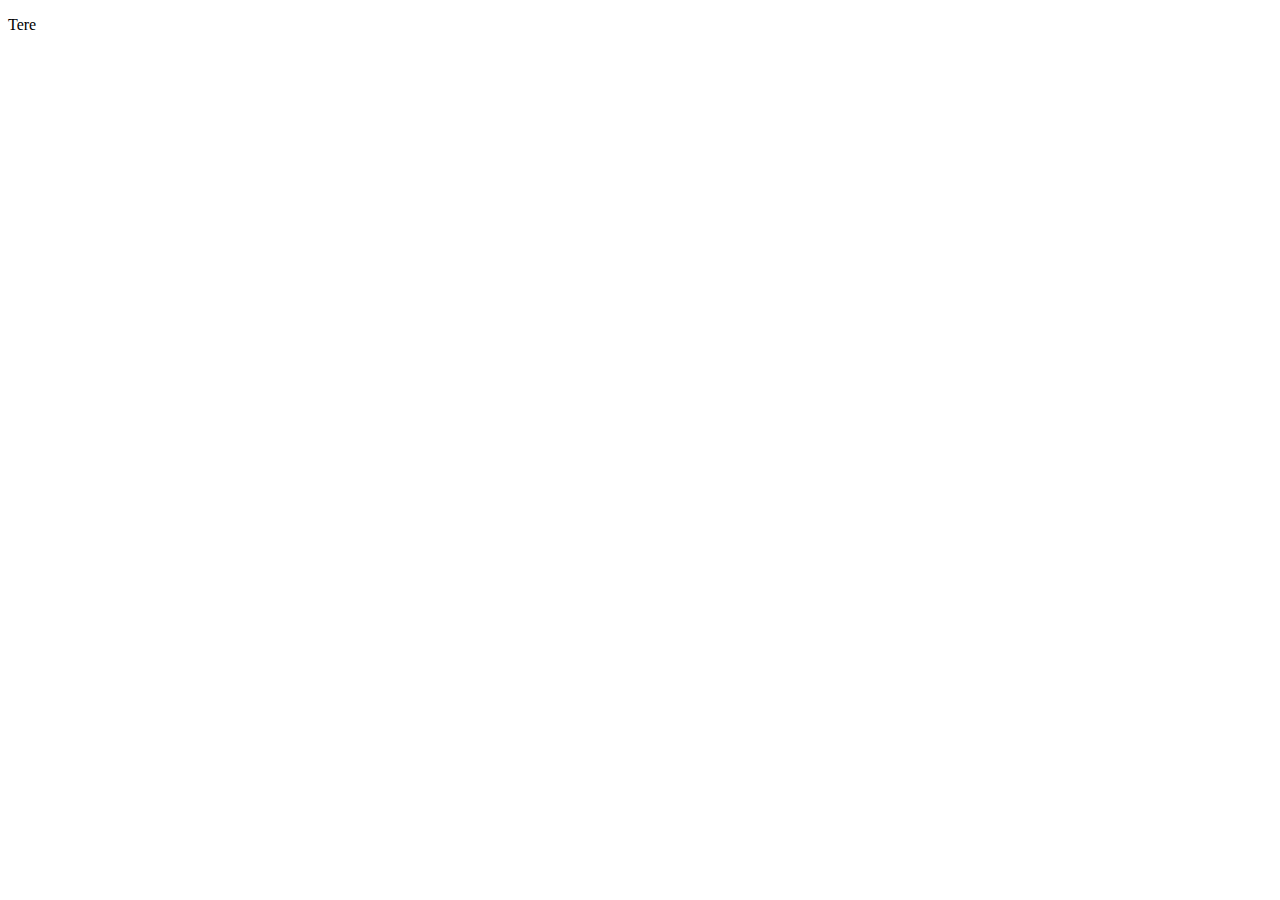
==== index.html @ dd6f39d8 "First test" ====
<!DOCTYPE html>
<html lang="en">
<head>
    <meta charset="UTF-8">
    <meta http-equiv="X-UA-Compatible" content="IE=edge">
    <meta name="viewport" content="width=device-width, initial-scale=1.0">
    <title>Document</title>
</head>
<body>
    <p>Tere</p>
</body>
</html>
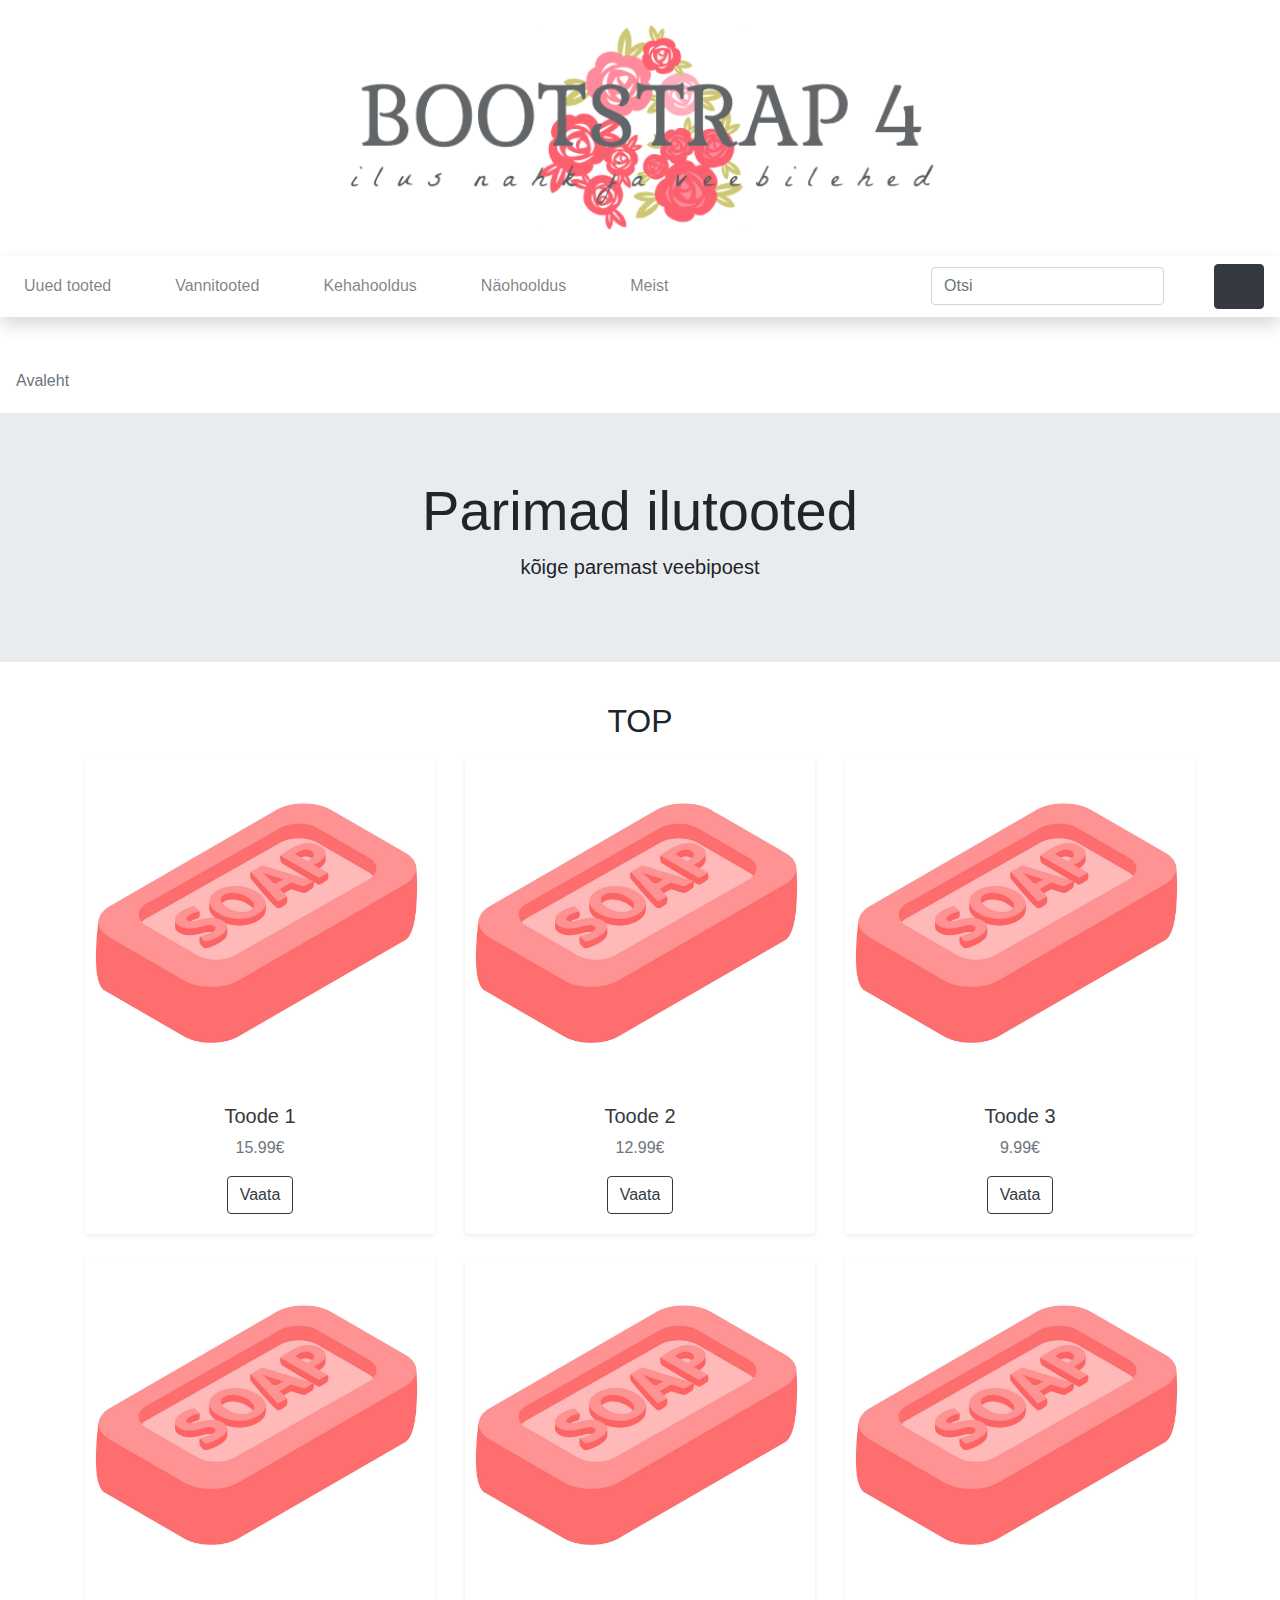
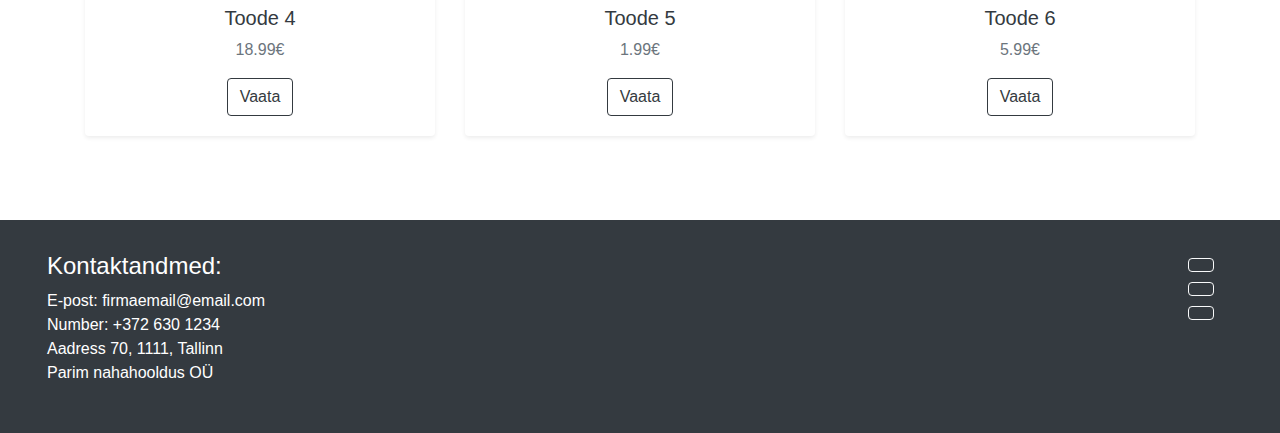
==== commit 577d94c1: "Release fix" ====
--- a/index.html
+++ b/index.html
@@ -1,12 +1,214 @@
-<!DOCTYPE html>
-<html lang="en">
+<!doctype html>
+<html lang="ee">
+
 <head>
-    <meta charset="UTF-8">
+    <meta charset="utf-8">
     <meta http-equiv="X-UA-Compatible" content="IE=edge">
-    <meta name="viewport" content="width=device-width, initial-scale=1.0">
-    <title>Document</title>
+    <meta name="viewport" content="width=device-width, initial-scale=1, shrink-to-fit=no">
+    <meta name="description" content="">
+    <meta name="author" content="">
+    <title>Avaleht</title>
+    <!-- Bootstrap CSS -->
+    <link rel="stylesheet" href="https://stackpath.bootstrapcdn.com/bootstrap/4.3.1/css/bootstrap.min.css"
+        integrity="sha384-ggOyR0iXCbMQv3Xipma34MD+dH/1fQ784/j6cY/iJTQUOhcWr7x9JvoRxT2MZw1T" crossorigin="anonymous">
+    <!-- ikoonid -->
+    <link rel="stylesheet" href="https://use.fontawesome.com/releases/v5.7.0/css/all.css"
+        integrity="sha384-lZN37f5QGtY3VHgisS14W3ExzMWZxybE1SJSEsQp9S+oqd12jhcu+A56Ebc1zFSJ" crossorigin="anonymous">
+    <!-- minu CSS -->
+    <link rel="stylesheet" href="custom.css">
 </head>
+
 <body>
-    <p>Tere</p>
+    <!-- päis --->
+    <header class="py-2">
+        <div class="container-fluid">
+            <div class="row">
+                <div class="col-lg-12 my-3 text-center"><a href="index.html"><img src="logo2.png" width="50%"></a></div>
+            </div>
+        </div>
+    </header>
+    <!-- navigatsioon -->
+    <nav class="navbar navbar-expand-lg navbar-light bg-white shadow">
+        <button class="navbar-toggler" type="button" data-toggle="collapse" data-target="#navbarNavDropdown"
+            aria-controls="navbarNavDropdown" aria-expanded="false" aria-label="Toggle navigation">
+            <span class="navbar-toggler-icon"></span>
+        </button>
+        <div class="collapse navbar-collapse" id="navbarNavDropdown">
+            <ul class="navbar-nav mr-auto">
+                <li class="nav-item"><a class="nav-link" href="#">Uued tooted</a></li>
+                <li class="nav-item dropdown">
+                    <a class="nav-link" href="#" id="navbarDropdownMenuLink" data-toggle="dropdown" aria-haspopup="true"
+                        aria-expanded="false">Vannitooted</a>
+                    <div class="dropdown-menu" aria-labelledby="navbarDropdownMenuLink">
+                        <a class="dropdown-item" href="#">Vannisoolad</a>
+                        <a class="dropdown-item" href="#">Vannipiimad</a>
+                        <a class="dropdown-item" href="#">Vannipommid</a>
+                        <a class="dropdown-item" href="list.html">Seebid ja du&scaron;igeelid</a>
+                    </div>
+                </li>
+                <li class="nav-item dropdown">
+                    <a class="nav-link" href="#" id="navbarDropdownMenuLink" data-toggle="dropdown" aria-haspopup="true"
+                        aria-expanded="false">Kehahooldus</a>
+                    <div class="dropdown-menu" aria-labelledby="navbarDropdownMenuLink">
+                        <a class="dropdown-item" href="#">Kehakreemid</a>
+                        <a class="dropdown-item" href="#">Keha&otilde;lid</a>
+                        <a class="dropdown-item" href="#">Kehakoorijad</a>
+                        <a class="dropdown-item" href="#">Deodorandid</a>
+                        <a class="dropdown-item" href="#">K&auml;te ja jalgade hooldus</a>
+                    </div>
+                </li>
+                <li class="nav-item dropdown">
+                    <a class="nav-link" href="#" id="navbarDropdownMenuLink" data-toggle="dropdown" aria-haspopup="true"
+                        aria-expanded="false">N&auml;ohooldus</a>
+                    <div class="dropdown-menu" aria-labelledby="navbarDropdownMenuLink">
+                        <a class="dropdown-item" href="#">Puhastus ja toniseerimine</a>
+                        <a class="dropdown-item" href="#">Niisutus ja toitmine</a>
+                        <a class="dropdown-item" href="#">Koorijad ja maskid</a>
+                    </div>
+                </li>
+                <li class="nav-item"><a class="nav-link" href="meist.html">Meist</a></li>
+            </ul>
+            <!-- search -->
+            <form class="form-inline my-2 my-lg-0">
+                <input class="form-control mr-sm-2" type="search" placeholder="Otsi" aria-label="Search">
+                <button class="btn btn-outline-white my-2 my-sm-0" type="submit"><svg class="lnr lnr-magnifier">
+                        <use xlink:href="#lnr-magnifier"></use>
+                    </svg></button>
+            </form>
+        </div>
+        <!-- cart -->
+        <a href="cart.html"><button class="btn btn-dark my-2 my-sm-0" type="submit"><svg class="lnr lnr-cart">
+                <use xlink:href="#lnr-cart"></use>
+            </svg></button></a>
+    </nav>
+    <!-- breadcrumb -->
+    <section>
+        <nav aria-label="breadcrumb">
+            <ol class="breadcrumb bg-white my-2">
+                <li class="breadcrumb-item  active">Avaleht</a></li>
+            </ol>
+        </nav>
+    </section>
+    <!-- jumbotron --->
+    <!-- TODO! --->
+    <div class="jumbotron jumbotron-fluid">
+        <div class="container text-center">
+            <h1 class="display-4">Parimad ilutooted</h1>
+            <p class="lead">kõige paremast veebipoest</p>
+        </div>
+    </div>
+    <!-- tooted --->
+    <section>
+        <div class="container">
+            <h2 class="h mb-3">TOP</h2>
+            <div class="row">
+                <div class="col-md-4 mb-4">
+                    <div class="card shadow-sm border-0 h-100 text-center"><a href="#"><img src="soap.png" alt=""
+                                class="card-img-top"></a>
+                        <div class="card-body">
+                            <h5> <a href="#" class="text-dark">Toode 1</a></h5>
+                            <p class="text-muted card-text"> 15.99&#8364;</p>
+                            <a role="button" href="#" class="btn btn-outline-dark">Vaata</a>
+                        </div>
+                    </div>
+                </div>
+                <div class="col-md-4 mb-4">
+                    <div class="card shadow-sm border-0 h-100 text-center"><a href="#"><img src="soap.png" alt=""
+                                class="card-img-top"></a>
+                        <div class="card-body">
+                            <h5> <a href="#" class="text-dark">Toode 2</a></h5>
+                            <p class="text-muted card-text"> 12.99&#8364;</p>
+                            <a role="button" href="#" class="btn btn-outline-dark">Vaata</a>
+                        </div>
+                    </div>
+                </div>
+                <div class="col-md-4 mb-4">
+                    <div class="card shadow-sm border-0 h-100 text-center"><a href="#"><img src="soap.png" alt=""
+                                class="card-img-top"></a>
+                        <div class="card-body">
+                            <h5> <a href="#" class="text-dark">Toode 3</a></h5>
+                            <p class="text-muted card-text"> 9.99&#8364;</p>
+                            <a role="button" href="#" class="btn btn-outline-dark">Vaata</a>
+                        </div>
+                    </div>
+                </div>
+                <div class="col-md-4 mb-4">
+                    <div class="card shadow-sm border-0 h-100 text-center"><a href="#"><img src="soap.png" alt=""
+                                class="card-img-top"></a>
+                        <div class="card-body">
+                            <h5> <a href="#" class="text-dark">Toode 4</a></h5>
+                            <p class="text-muted card-text"> 18.99&#8364;</p>
+                            <a role="button" href="#" class="btn btn-outline-dark">Vaata</a>
+                        </div>
+                    </div>
+                </div>
+                <div class="col-md-4 mb-4">
+                    <div class="card shadow-sm border-0 h-100 text-center"><a href="#"><img src="soap.png" alt=""
+                                class="card-img-top"></a>
+                        <div class="card-body">
+                            <h5> <a href="#" class="text-dark">Toode 5</a></h5>
+                            <p class="text-muted card-text"> 1.99&#8364;</p>
+                            <a role="button" href="#" class="btn btn-outline-dark">Vaata</a>
+                        </div>
+                    </div>
+                </div>
+                <div class="col-md-4 mb-4">
+                    <div class="card shadow-sm border-0 h-100 text-center"><a href="#"><img src="soap.png" alt=""
+                                class="card-img-top"></a>
+                        <div class="card-body">
+                            <h5> <a href="#" class="text-dark">Toode 6</a></h5>
+                            <p class="text-muted card-text"> 5.99&#8364;</p>
+                            <a role="button" href="#" class="btn btn-outline-dark">Vaata</a>
+                        </div>
+                    </div>
+                </div>
+            </div>
+        </div>
+    </section>
+    <!-- jalus --->
+    <footer class="bg-dark">
+        <div class="container-fluid">
+            <div class="row">
+                <div class="col-6 text-white">
+                    <h4>Kontaktandmed: </h4>
+                    <ul class="list-unstyled">
+                        <li>E-post: firmaemail@email.com</li>
+                        <li>Number: +372 630 1234</li>
+                        <li>Aadress 70, 1111, Tallinn</li>
+                        <li>Parim nahahooldus OÜ</li>
+                    </ul>
+                </div>
+                <div class="col-6 text-right">
+                    <div class="col-lg-12">
+                        <a class="btn btn-outline-light btn-floating m-1" href="#" role="button">
+                            <i class="fab fa-facebook"></i>
+                        </a>
+                    </div>
+                    <div class="col-12">
+                        <a class="btn btn-outline-light btn-floating m-1" href="#" role="button">
+                            <i class="fab fa-instagram"></i>
+                        </a>
+                    </div>
+                    <div class="col-12">
+                        <a class="btn btn-outline-light btn-floating m-1" href="#" role="button">
+                            <i class="fab fa-linkedin"></i>
+                        </a>
+                    </div>
+                </div>
+            </div>
+        </div>
+    </footer>
+    <!-- jQuery, Popper.js, Bootstrap JS -->
+    <script src="https://code.jquery.com/jquery-3.3.1.slim.min.js"
+        integrity="sha384-q8i/X+965DzO0rT7abK41JStQIAqVgRVzpbzo5smXKp4YfRvH+8abtTE1Pi6jizo"
+        crossorigin="anonymous"></script>
+    <script src="https://cdnjs.cloudflare.com/ajax/libs/popper.js/1.14.7/umd/popper.min.js"
+        integrity="sha384-UO2eT0CpHqdSJQ6hJty5KVphtPhzWj9WO1clHTMGa3JDZwrnQq4sF86dIHNDz0W1"
+        crossorigin="anonymous"></script>
+    <script src="https://stackpath.bootstrapcdn.com/bootstrap/4.3.1/js/bootstrap.min.js"
+        integrity="sha384-JjSmVgyd0p3pXB1rRibZUAYoIIy6OrQ6VrjIEaFf/nJGzIxFDsf4x0xIM+B07jRM"
+        crossorigin="anonymous"></script>
+    <script src="https://cdn.linearicons.com/free/1.0.0/svgembedder.min.js"></script>
 </body>
+
 </html>--- a/custom.css
+++ b/custom.css
@@ -0,0 +1,38 @@
+.lnr {
+    display: inline-block;
+    fill: currentColor;
+    width: 1em;
+    height: 1em;
+    vertical-align: -0.05em;
+    stroke-width: 2;
+}
+
+.lnr-cart {
+    width: 1.5em;
+    height: 1.5em;
+}
+
+.lnr-magnifier {
+    color: #000000;   
+}
+
+.navbar-nav li {
+    margin-right: 3em;
+}
+
+section {
+    margin-top: 40px;
+}
+
+.h {
+    text-align: center;
+}
+
+.card-body {
+    align-content: center;
+}
+
+footer {
+    margin-top: 60px;
+    padding: 2em;
+}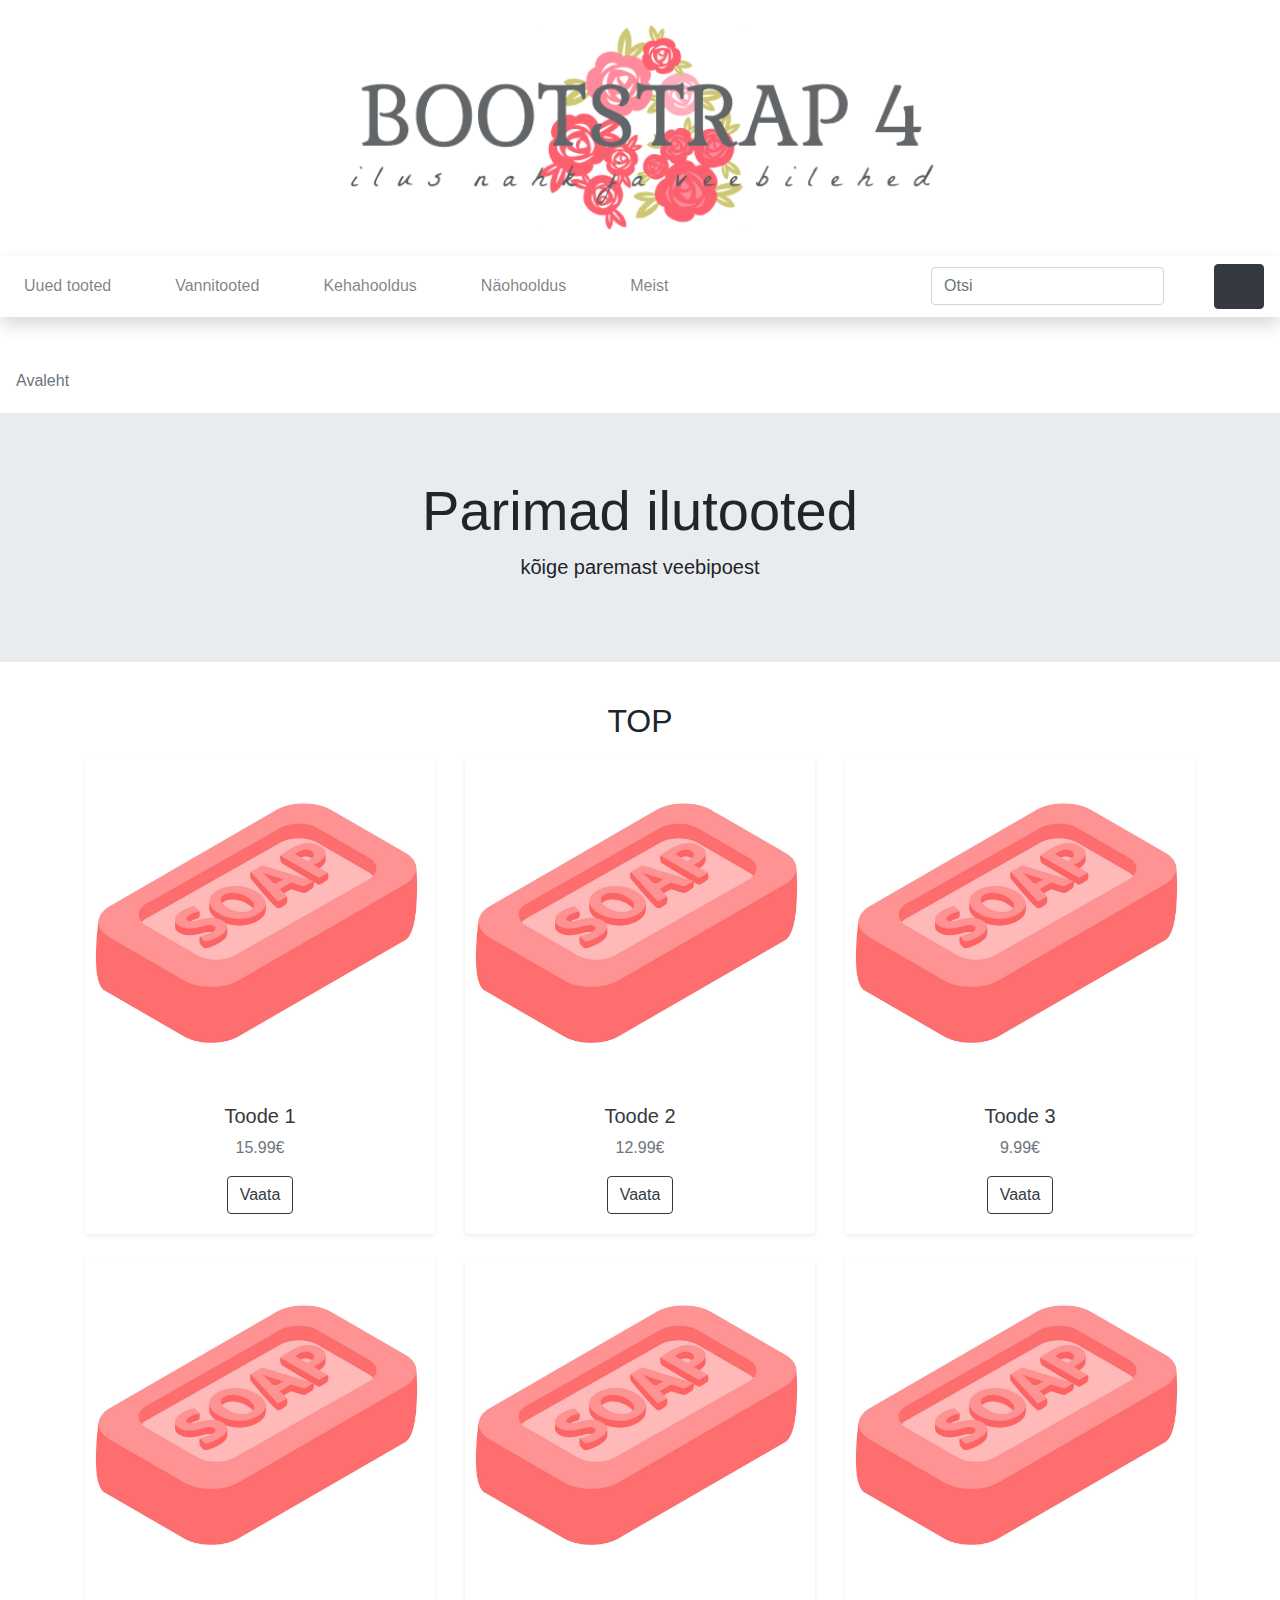
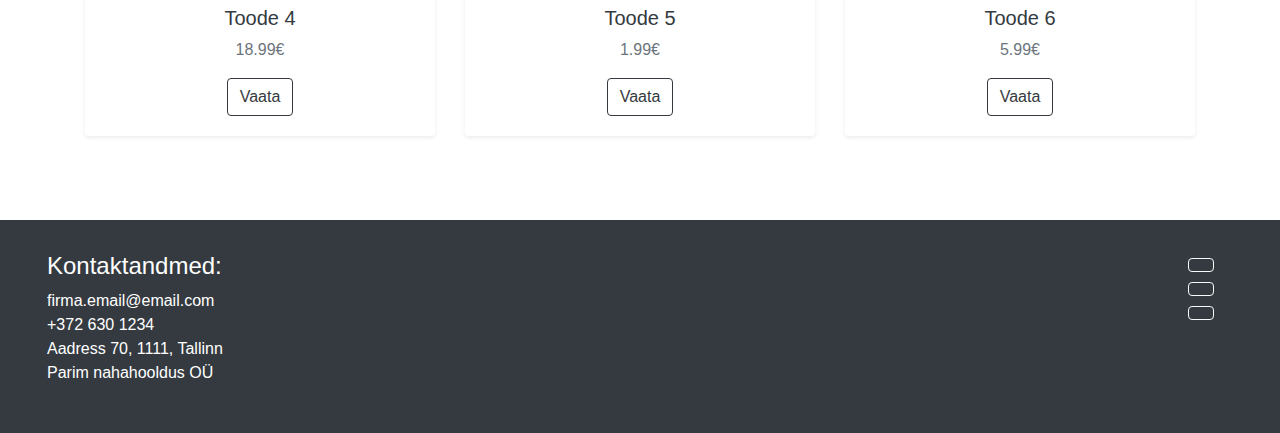
==== commit 3be5e1b9: "footer for mobile" ====
--- a/index.html
+++ b/index.html
@@ -90,7 +90,6 @@
         </nav>
     </section>
     <!-- jumbotron --->
-    <!-- TODO! --->
     <div class="jumbotron jumbotron-fluid">
         <div class="container text-center">
             <h1 class="display-4">Parimad ilutooted</h1>
@@ -108,7 +107,7 @@
                         <div class="card-body">
                             <h5> <a href="#" class="text-dark">Toode 1</a></h5>
                             <p class="text-muted card-text"> 15.99&#8364;</p>
-                            <a role="button" href="#" class="btn btn-outline-dark">Vaata</a>
+                            <a role="button" href="toode.html" class="btn btn-outline-dark">Vaata</a>
                         </div>
                     </div>
                 </div>
@@ -169,16 +168,16 @@
     <footer class="bg-dark">
         <div class="container-fluid">
             <div class="row">
-                <div class="col-6 text-white">
+                <div class="col-9 text-white">
                     <h4>Kontaktandmed: </h4>
                     <ul class="list-unstyled">
-                        <li>E-post: firmaemail@email.com</li>
-                        <li>Number: +372 630 1234</li>
+                        <li>firma.email@email.com</li>
+                        <li>+372 630 1234</li>
                         <li>Aadress 70, 1111, Tallinn</li>
                         <li>Parim nahahooldus OÜ</li>
                     </ul>
                 </div>
-                <div class="col-6 text-right">
+                <div class="col-3 text-right">
                     <div class="col-lg-12">
                         <a class="btn btn-outline-light btn-floating m-1" href="#" role="button">
                             <i class="fab fa-facebook"></i>
